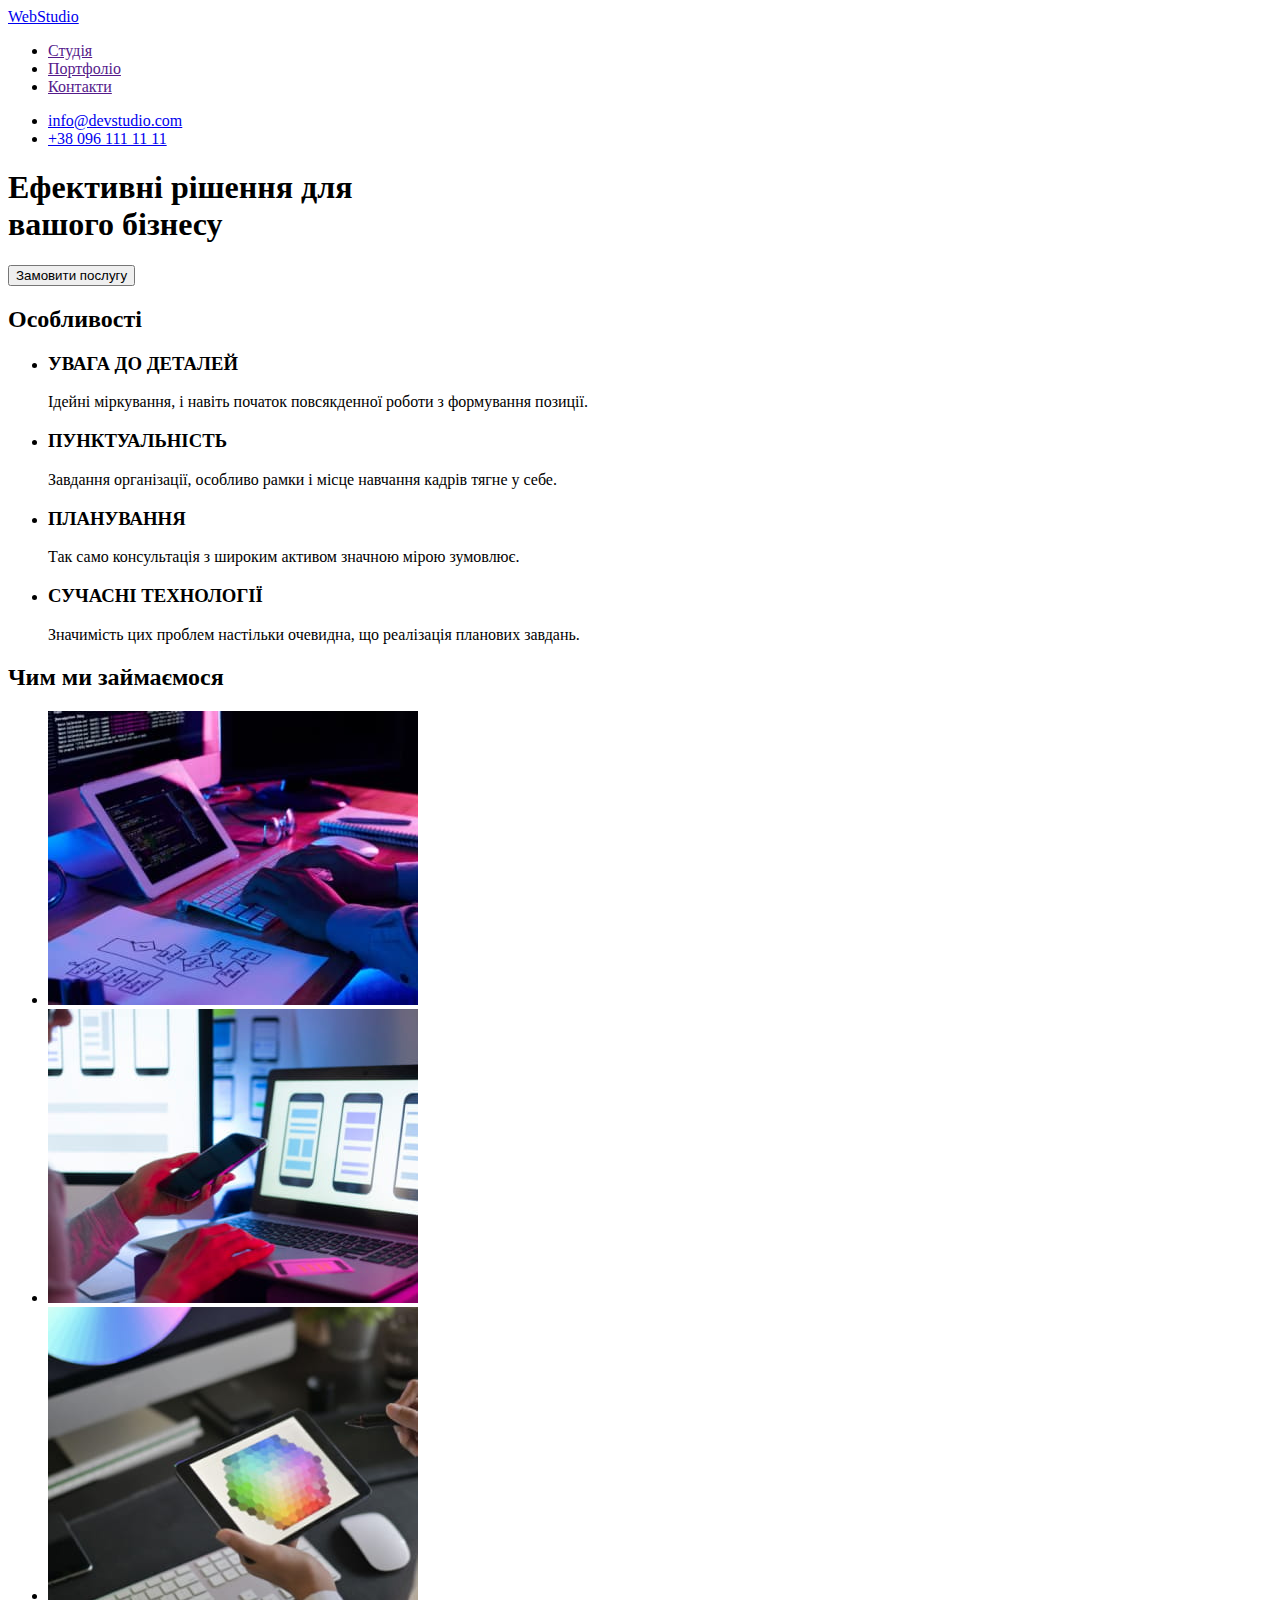
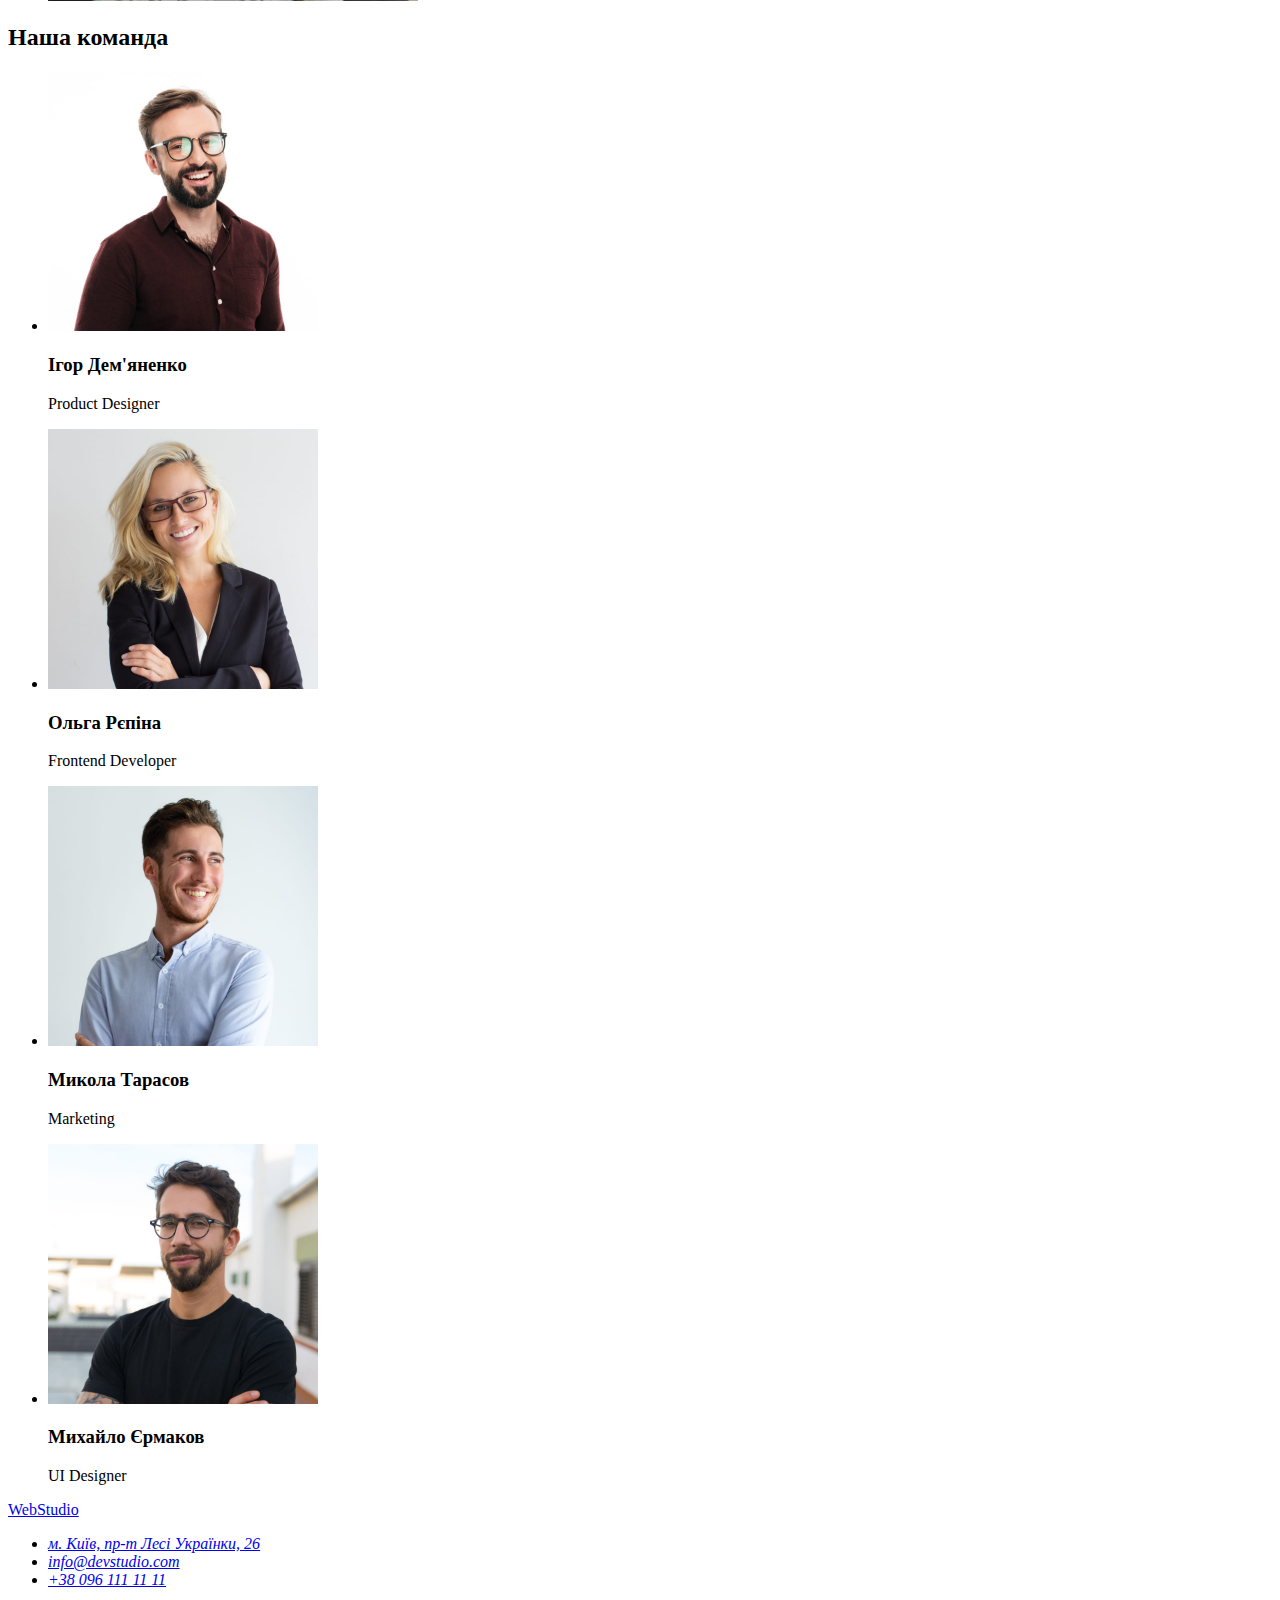
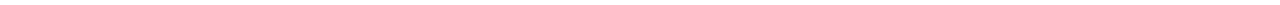
==== index.html @ 096c2d6a "Initial commit" ====
<!DOCTYPE html>
<html lang="uk">
  <head>
    <meta charset="UTF-8" />
    <meta http-equiv="X-UA-Compatible" content="IE=edge" />
    <meta name="viewport" content="width=device-width, initial-scale=1.0" />
    <title>Домашне Завдання 1</title>
  </head>
  <body>
    <header>
      <nav>
        <a href="./">WebStudio</a>
        <ul>
          <li><a href="">Студія</a></li>
          <li><a href="">Портфоліо</a></li>
          <li><a href="">Контакти</a></li>
        </ul>
      </nav>
      <ul>
        <li>
          <a href="mailto:info@devstudio.com">info@devstudio.com</a>
        </li>
        <li>
          <a href="tel:380961111111">+38 096 111 11 11</a>
        </li>
      </ul>
    </header>
    <main>
      <section>
        <h1>
          Ефективні рішення для <br />
          вашого бізнесу
        </h1>
        <button>Замовити послугу</button>
      </section>
      <section>
        <h2>Особливості</h2>
        <ul>
          <li>
            <h3>УВАГА ДО ДЕТАЛЕЙ</h3>
            <p>
              Ідейні міркування, і навіть початок повсякденної роботи з
              формування позиції.
            </p>
          </li>
          <li>
            <h3>ПУНКТУАЛЬНІСТЬ</h3>
            <p>
              Завдання організації, особливо рамки і місце навчання кадрів тягне
              у себе.
            </p>
          </li>
          <li>
            <h3>ПЛАНУВАННЯ</h3>
            <p>
              Так само консультація з широким активом значною мірою зумовлює.
            </p>
          </li>
          <li>
            <h3>СУЧАСНІ ТЕХНОЛОГІЇ</h3>
            <p>
              Значимість цих проблем настільки очевидна, що реалізація планових
              завдань.
            </p>
          </li>
        </ul>
      </section>
      <section>
        <h2>Чим ми займаємося</h2>
        <ul>
          <li>
            <img
              src="./images/box1.jpg"
              alt="Руки програміста при роботі"
              width="370"
            />
          </li>
          <li>
            <img
              src="./images/box2.jpg"
              alt="Телефон в руці та на екрані ноутбуку"
              width="370"
            />
          </li>
          <li>
            <img
              src="./images/box3.jpg"
              alt="Кольорова палітра на екрані планшету"
              width="370"
            />
          </li>
        </ul>
      </section>
      <section>
        <h2>Наша команда</h2>
        <ul>
          <li>
            <img
              src="./images/imgteam1.jpg"
              alt="Ігор Дем'яненко"
              width="270"
            />
            <h3>Ігор Дем'яненко</h3>
            <p>Product Designer</p>
          </li>
          <li>
            <img src="./images/imgteam2.jpg" alt="Ольга Рєпіна" width="270" />
            <h3>Ольга Рєпіна</h3>
            <p>Frontend Developer</p>
          </li>
          <li>
            <img src="./images/imgteam3.jpg" alt="Микола Тарасов" width="270" />
            <h3>Микола Тарасов</h3>
            <p>Marketing</p>
          </li>
          <li>
            <img
              src="./images/imgteam4.jpg"
              alt="Михайло Єрмаков"
              width="270"
            />
            <h3>Михайло Єрмаков</h3>
            <p>UI Designer</p>
          </li>
        </ul>
      </section>
    </main>
    <footer>
      <a href="index.html">WebStudio</a>
      <address>
        <ul>
          <li>
            <a href="https://goo.gl/maps/c5YDyiYQSBMjpUKTA"
              >м. Київ, пр-т Лесі Українки, 26</a
            >
          </li>
          <li><a href="mailto:info@devstudio.com">info@devstudio.com</a></li>
          <li><a href="tel:380961111111">+38 096 111 11 11</a></li>
        </ul>
      </address>
    </footer>
  </body>
</html>
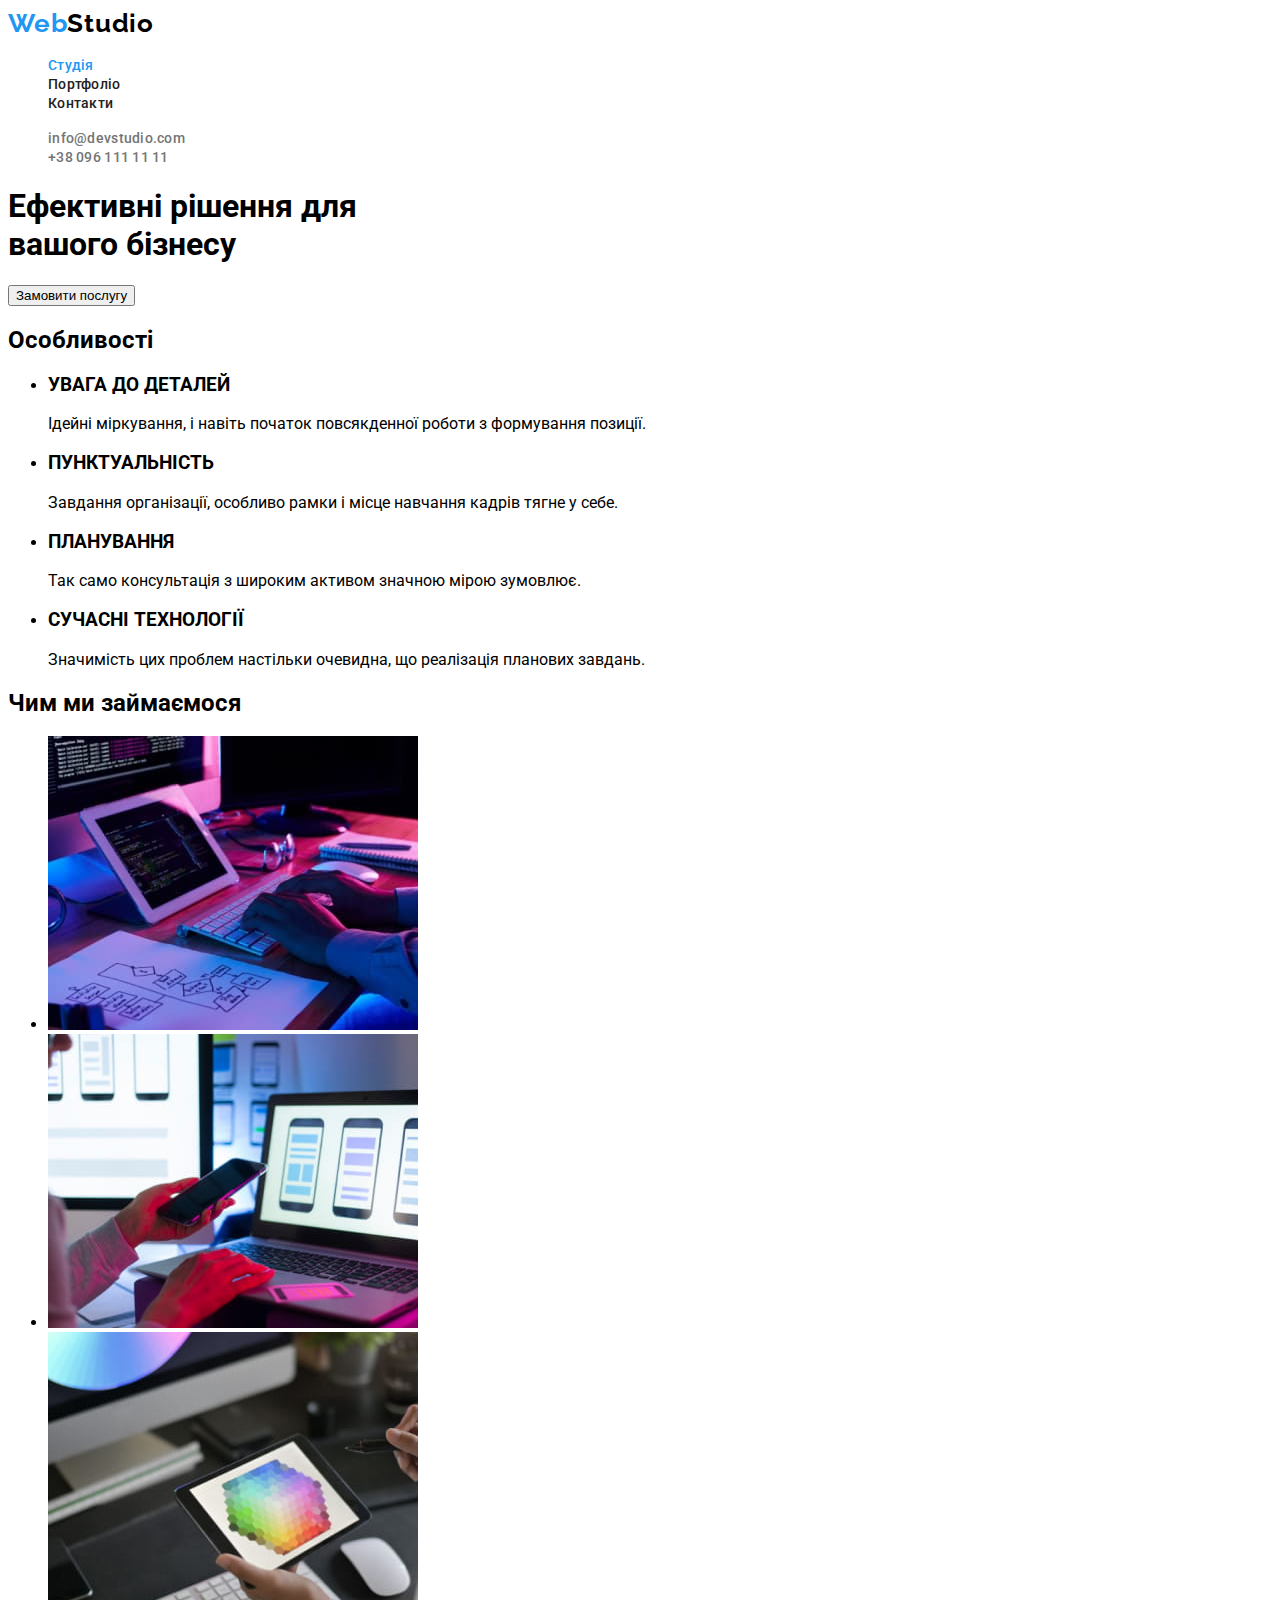
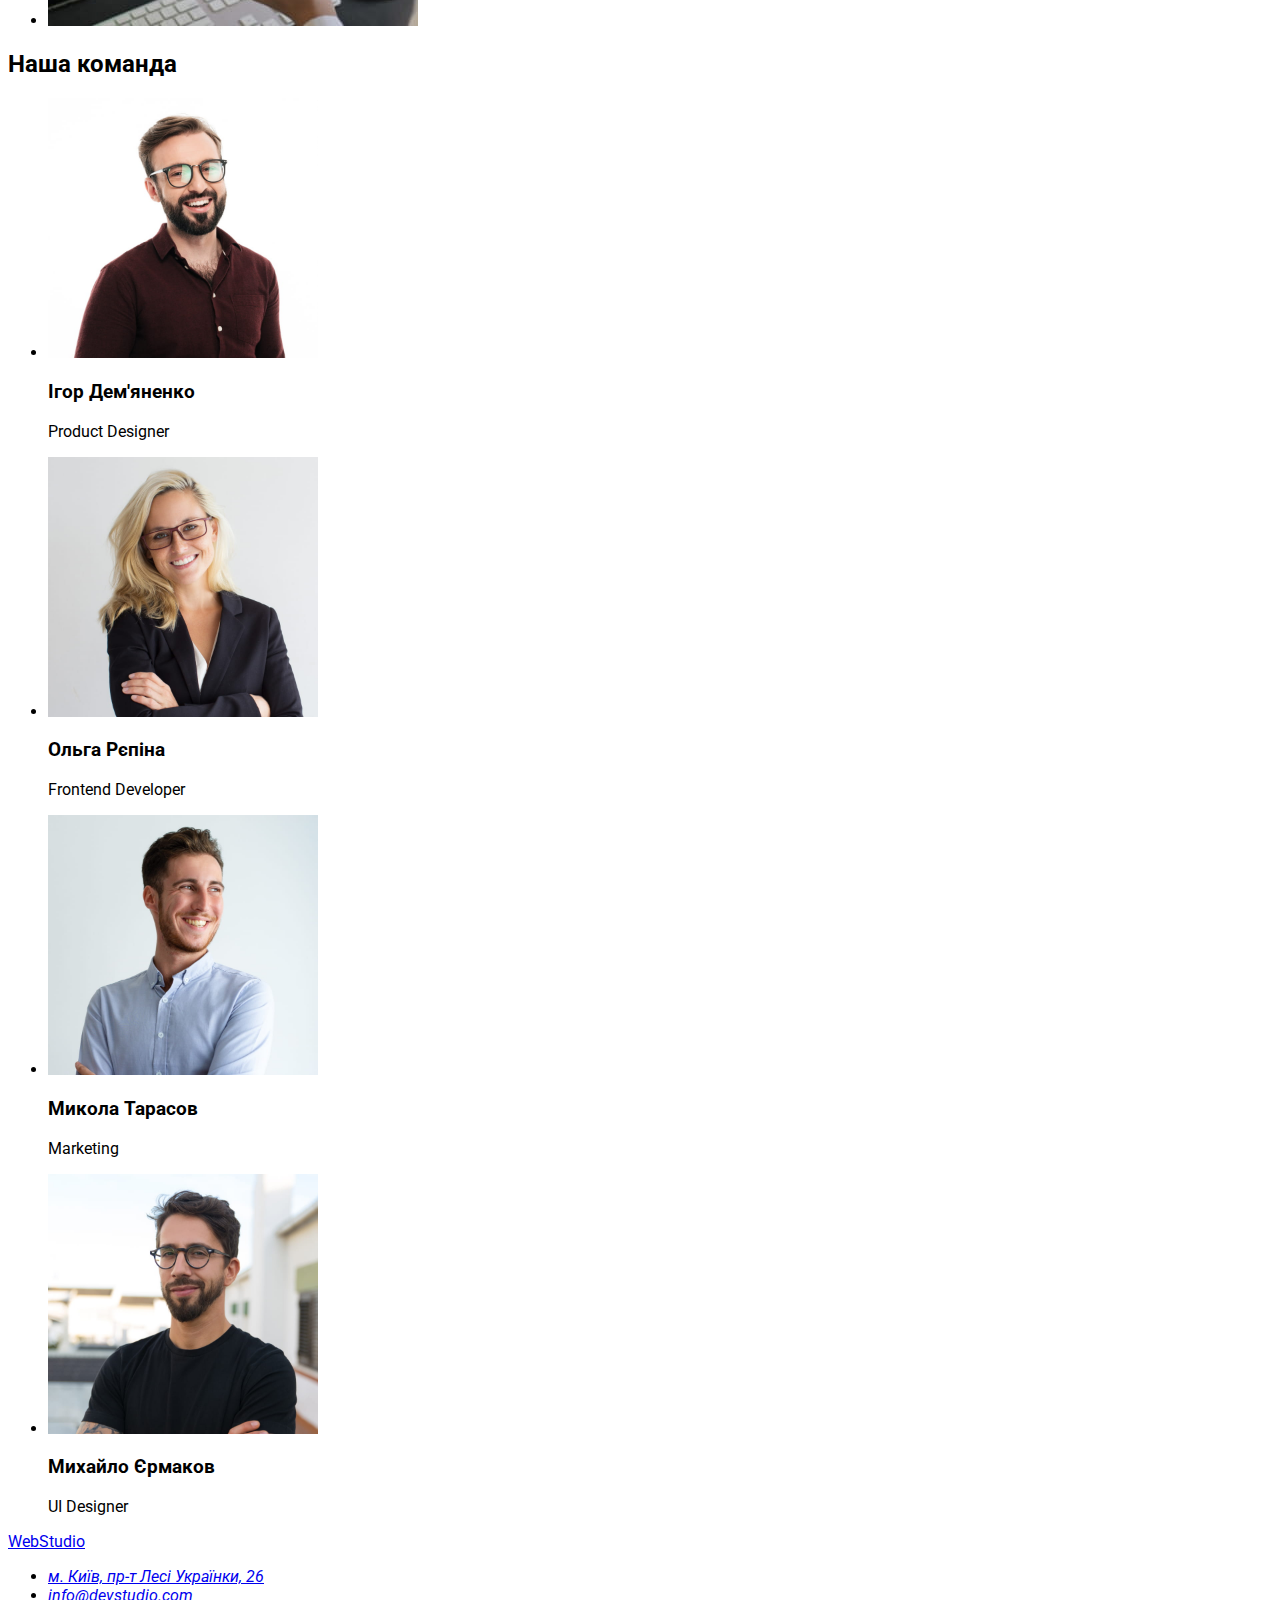
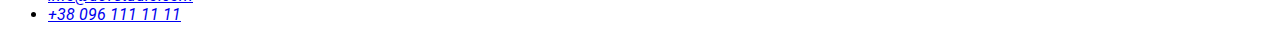
==== commit 8a5cb371: "styles header" ====
--- a/index.html
+++ b/index.html
@@ -4,24 +4,33 @@
     <meta charset="UTF-8" />
     <meta http-equiv="X-UA-Compatible" content="IE=edge" />
     <meta name="viewport" content="width=device-width, initial-scale=1.0" />
-    <title>Домашне Завдання 1</title>
+    <title>Домашне Завдання 2</title>
+    <link rel="preconnect" href="https://fonts.googleapis.com" />
+    <link rel="preconnect" href="https://fonts.gstatic.com" crossorigin />
+    <link
+      href="https://fonts.googleapis.com/css2?family=Raleway:wght@700&family=Roboto:wght@400;500;700;900&display=swap"
+      rel="stylesheet"
+    />
+    <link rel="stylesheet" href="./css/styles.css" />
   </head>
   <body>
-    <header>
+    <header class="page-header">
       <nav>
-        <a href="./">WebStudio</a>
-        <ul>
-          <li><a href="">Студія</a></li>
-          <li><a href="">Портфоліо</a></li>
-          <li><a href="">Контакти</a></li>
+        <a href="./index.html" class="logo link"
+          ><span class="logo-accent">Web</span>Studio</a
+        >
+        <ul class="site-nav list">
+          <li><a href="./index.html" class="nav-item-current link">Студія</a></li>
+          <li><a href="./portfolio.html" class="nav-item link">Портфоліо</a></li>
+          <li><a href="#" class="nav-item link">Контакти</a></li>
         </ul>
       </nav>
-      <ul>
+      <ul class="header-contact list">
         <li>
-          <a href="mailto:info@devstudio.com">info@devstudio.com</a>
+          <a href="mailto:info@devstudio.com" class="header-mail link">info@devstudio.com</a>
         </li>
         <li>
-          <a href="tel:380961111111">+38 096 111 11 11</a>
+          <a href="tel:380961111111" class="header-tel link">+38 096 111 11 11</a>
         </li>
       </ul>
     </header>
@@ -101,17 +110,17 @@
               width="270"
             />
             <h3>Ігор Дем'яненко</h3>
-            <p>Product Designer</p>
+            <p lang="en">Product Designer</p>
           </li>
           <li>
             <img src="./images/imgteam2.jpg" alt="Ольга Рєпіна" width="270" />
             <h3>Ольга Рєпіна</h3>
-            <p>Frontend Developer</p>
+            <p lang="en">Frontend Developer</p>
           </li>
           <li>
             <img src="./images/imgteam3.jpg" alt="Микола Тарасов" width="270" />
             <h3>Микола Тарасов</h3>
-            <p>Marketing</p>
+            <p lang="en">Marketing</p>
           </li>
           <li>
             <img
@@ -120,7 +129,7 @@
               width="270"
             />
             <h3>Михайло Єрмаков</h3>
-            <p>UI Designer</p>
+            <p lang="en">UI Designer</p>
           </li>
         </ul>
       </section>
--- a/css/styles.css
+++ b/css/styles.css
@@ -0,0 +1,63 @@
+/*  title-text-color: #212121; text- color: #757575; accent-color: #2196F3;
+ */
+body {
+    font-family: 'Roboto'
+
+}
+
+:root {
+    --title-text-color: #212121;
+    --text-color: #757575;
+    --accent-color: #2196F3;
+
+}
+
+.list {
+    list-style: none;
+}
+
+.link {
+    text-decoration: none;
+}
+
+/* ------------header-------------- */
+
+
+.logo {
+    font-family: 'Raleway';
+    font-style: normal;
+    font-weight: 700;
+    font-size: 26px;
+    line-height: 1.19;
+    /* identical to box height */
+    letter-spacing: 0.03em;
+    color: #000000;
+}
+
+.logo-accent {
+    color: var(--accent-color);
+}
+
+.nav-item {
+    font-weight: 500;
+    font-size: 14px;
+    line-height: 1.14;
+    letter-spacing: 0.02em;
+
+    color: var(--title-text-color);
+}
+
+.nav-item-current {
+    font-weight: 500;
+    font-size: 14px;
+    line-height: 1.14;
+    letter-spacing: 0.02em;
+    color: var(--accent-color);
+}
+
+.header-mail, .header-tel{font-weight: 500;
+font-size: 14px;
+line-height: 1.14;
+letter-spacing: 0.02em;
+
+color: var(--text-color);}
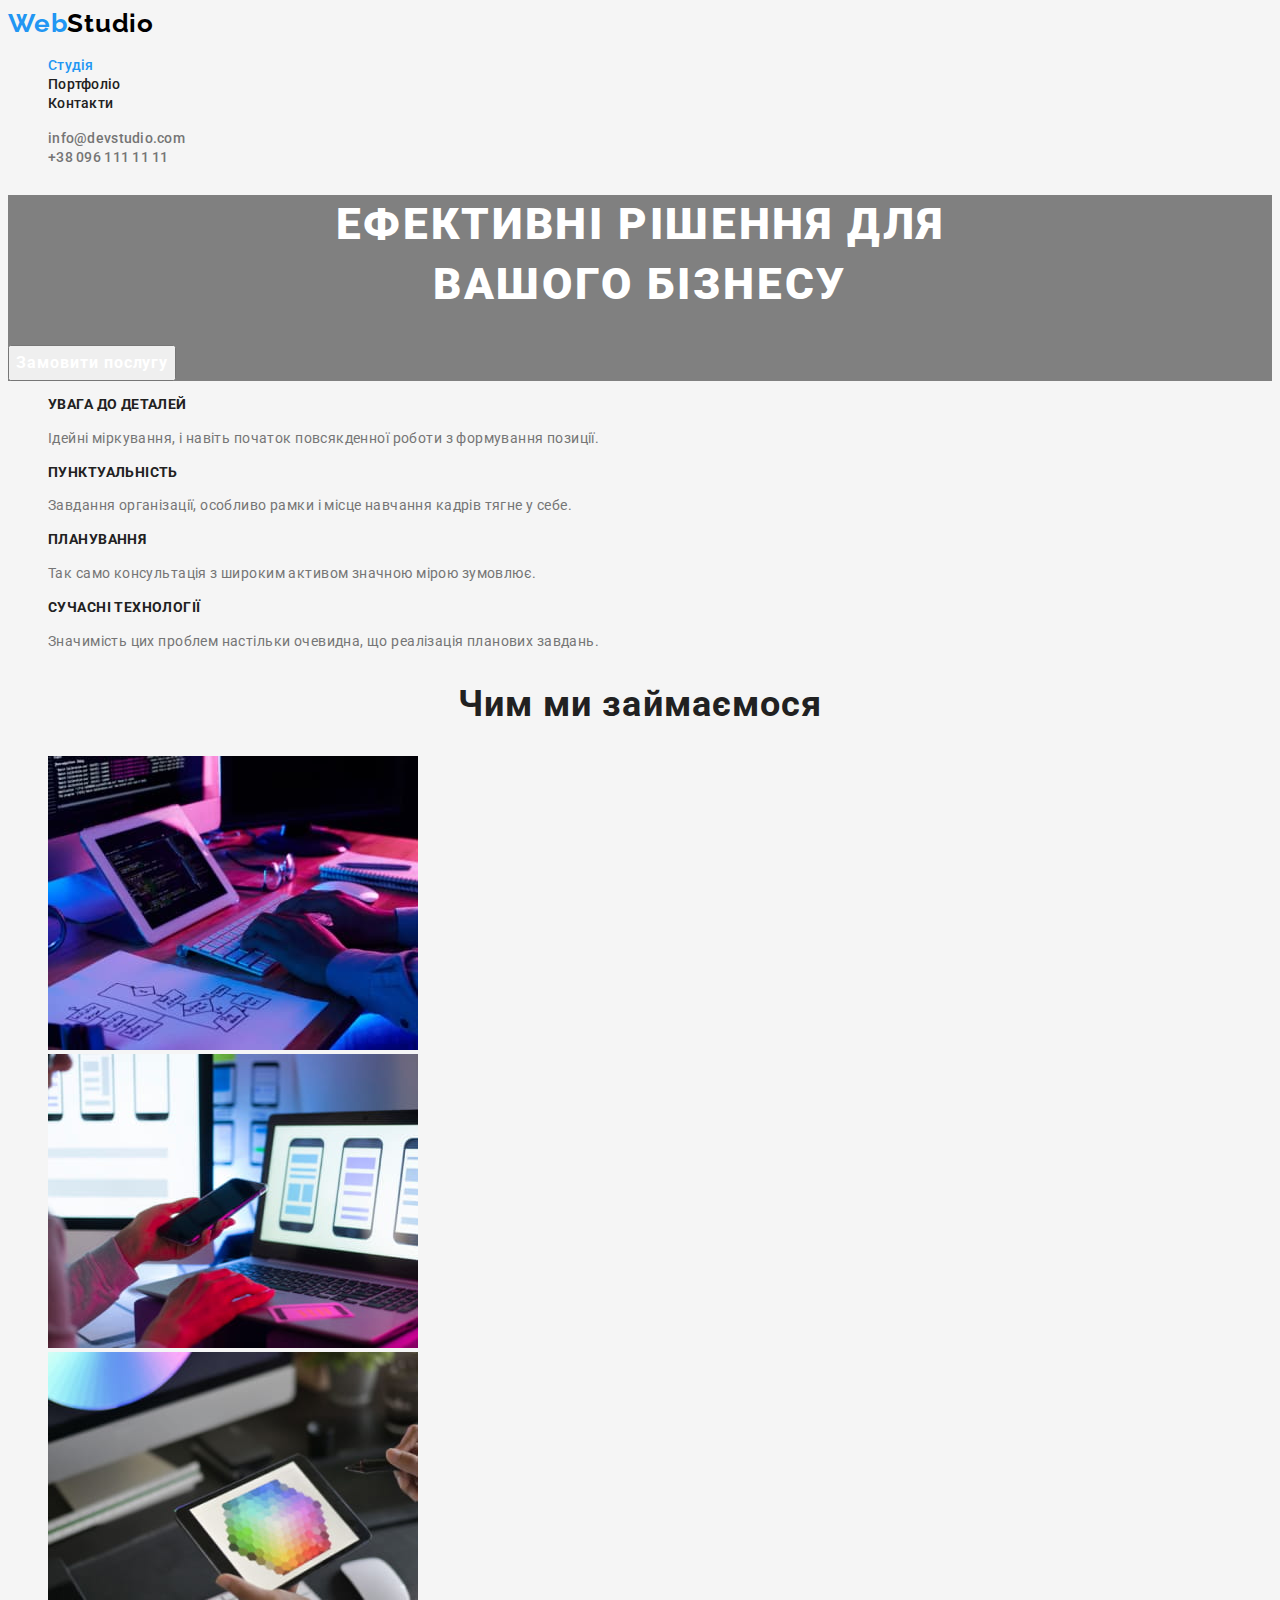
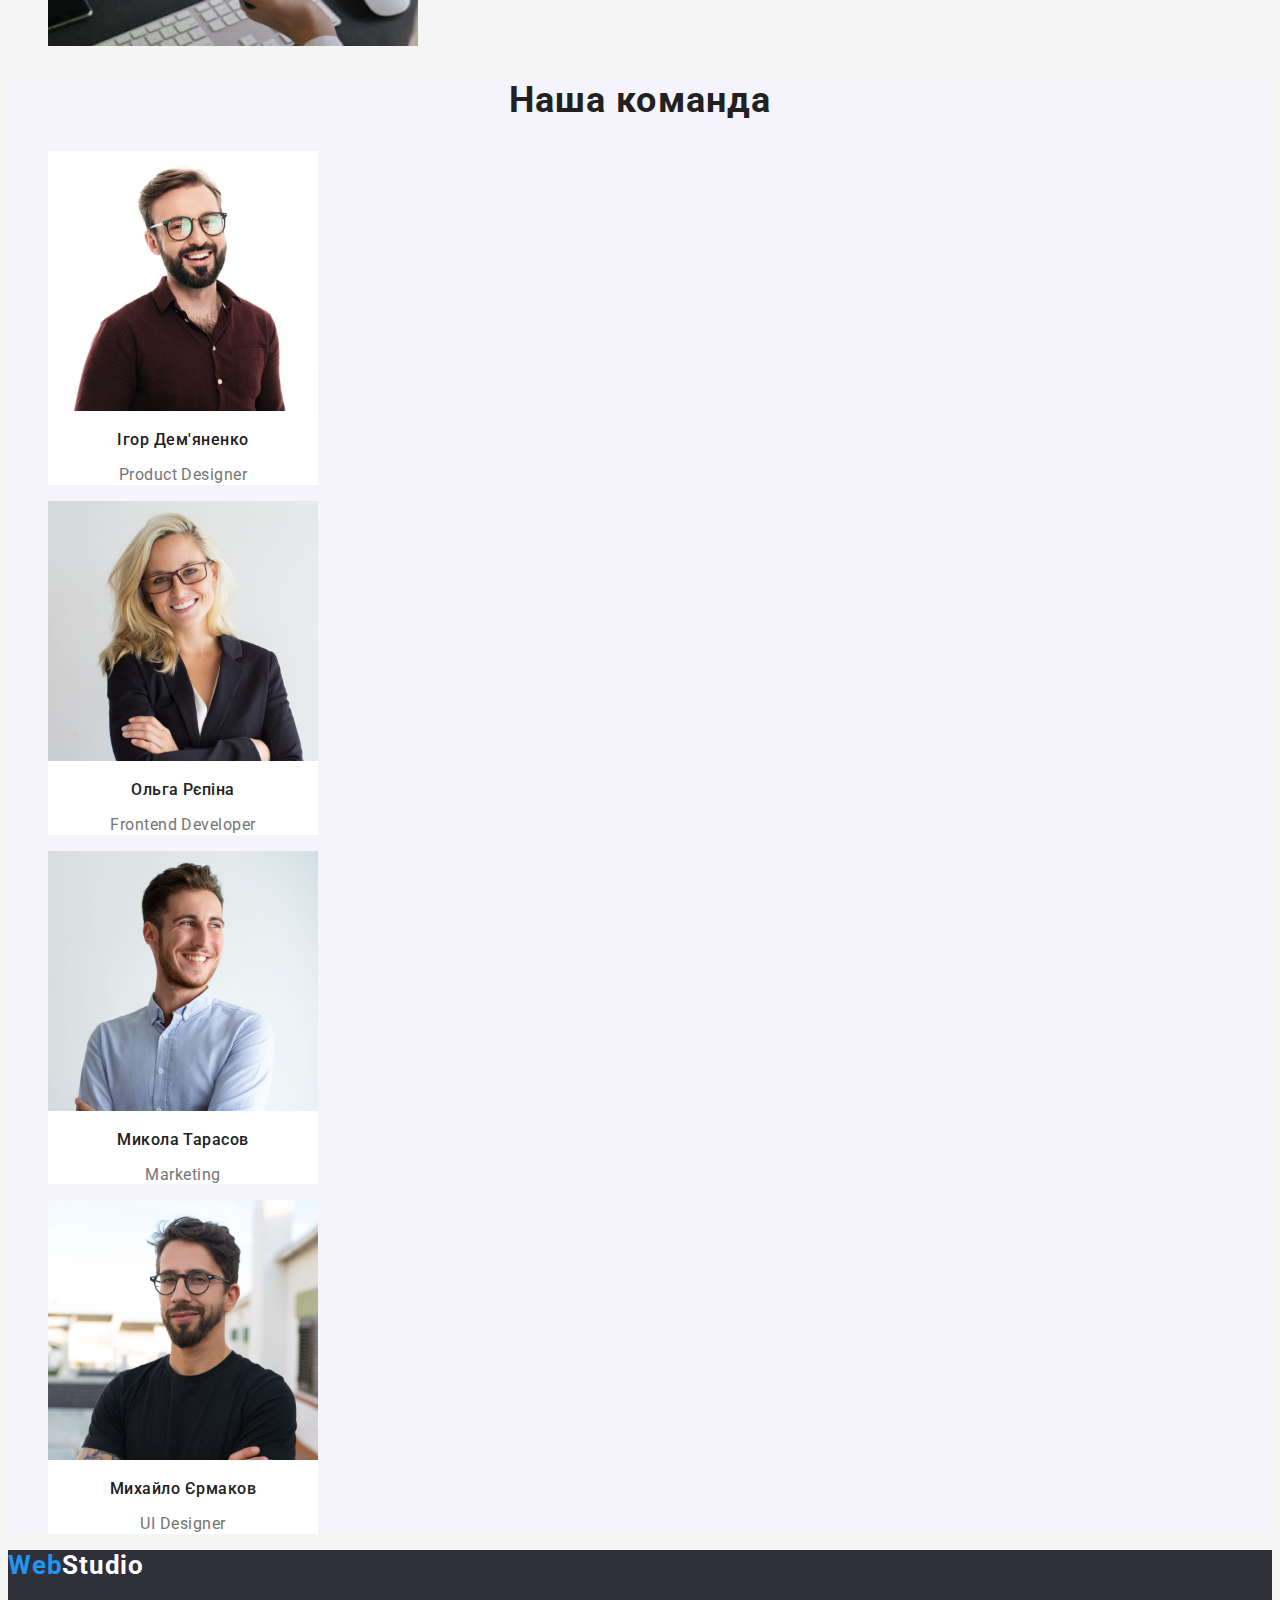
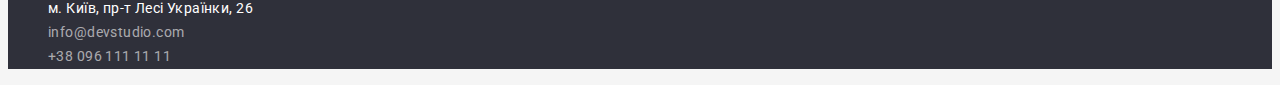
==== commit b141f3aa: "style text" ====
--- a/index.html
+++ b/index.html
@@ -16,67 +16,75 @@
   <body>
     <header class="page-header">
       <nav>
-        <a href="./index.html" class="logo link"
-          ><span class="logo-accent">Web</span>Studio</a
+        <a href="./index.html" class="logo link">
+          <span class="logo-accent">Web</span>Studio</a
         >
         <ul class="site-nav list">
-          <li><a href="./index.html" class="nav-item-current link">Студія</a></li>
-          <li><a href="./portfolio.html" class="nav-item link">Портфоліо</a></li>
+          <li>
+            <a href="./index.html" class="nav-item-current link">Студія</a>
+          </li>
+          <li>
+            <a href="./portfolio.html" class="nav-item link">Портфоліо</a>
+          </li>
           <li><a href="#" class="nav-item link">Контакти</a></li>
         </ul>
       </nav>
       <ul class="header-contact list">
         <li>
-          <a href="mailto:info@devstudio.com" class="header-mail link">info@devstudio.com</a>
+          <a href="mailto:info@devstudio.com" class="header-mail link"
+            >info@devstudio.com</a
+          >
         </li>
         <li>
-          <a href="tel:380961111111" class="header-tel link">+38 096 111 11 11</a>
+          <a href="tel:380961111111" class="header-tel link"
+            >+38 096 111 11 11</a
+          >
         </li>
       </ul>
     </header>
     <main>
-      <section>
-        <h1>
+      <section class="hero">
+        <h1 class="hero-title">
           Ефективні рішення для <br />
           вашого бізнесу
         </h1>
-        <button>Замовити послугу</button>
+        <button class="hero-btn">Замовити послугу</button>
       </section>
-      <section>
-        <h2>Особливості</h2>
-        <ul>
+      <section class="features">
+        <h2 class="feature-title visually-hidden">Особливості</h2>
+        <ul class="feature-list list">
           <li>
-            <h3>УВАГА ДО ДЕТАЛЕЙ</h3>
-            <p>
+            <h3 class="feature-item-title">Увага до деталей</h3>
+            <p class="feature-item-text">
               Ідейні міркування, і навіть початок повсякденної роботи з
               формування позиції.
             </p>
           </li>
           <li>
-            <h3>ПУНКТУАЛЬНІСТЬ</h3>
-            <p>
+            <h3 class="feature-item-title">Пунктуальність</h3>
+            <p class="feature-item-text">
               Завдання організації, особливо рамки і місце навчання кадрів тягне
               у себе.
             </p>
           </li>
           <li>
-            <h3>ПЛАНУВАННЯ</h3>
-            <p>
+            <h3 class="feature-item-title">Планування</h3>
+            <p class="feature-item-text">
               Так само консультація з широким активом значною мірою зумовлює.
             </p>
           </li>
           <li>
-            <h3>СУЧАСНІ ТЕХНОЛОГІЇ</h3>
-            <p>
+            <h3 class="feature-item-title">Сучасні технології</h3>
+            <p class="feature-item-text">
               Значимість цих проблем настільки очевидна, що реалізація планових
               завдань.
             </p>
           </li>
         </ul>
       </section>
-      <section>
-        <h2>Чим ми займаємося</h2>
-        <ul>
+      <section class="work">
+        <h2 class="work-title">Чим ми займаємося</h2>
+        <ul class="work-list list">
           <li>
             <img
               src="./images/box1.jpg"
@@ -100,51 +108,63 @@
           </li>
         </ul>
       </section>
-      <section>
-        <h2>Наша команда</h2>
-        <ul>
-          <li>
+      <section class="team">
+        <h2 class="team-title">Наша команда</h2>
+        <ul class="team-list list">
+          <li class="team-item">
             <img
               src="./images/imgteam1.jpg"
               alt="Ігор Дем'яненко"
               width="270"
             />
-            <h3>Ігор Дем'яненко</h3>
-            <p lang="en">Product Designer</p>
+            <h3 class="team-item-title">Ігор Дем'яненко</h3>
+            <p lang="en" class="team-item-text">Product Designer</p>
           </li>
-          <li>
+          <li class="team-item">
             <img src="./images/imgteam2.jpg" alt="Ольга Рєпіна" width="270" />
-            <h3>Ольга Рєпіна</h3>
-            <p lang="en">Frontend Developer</p>
+            <h3 class="team-item-title">Ольга Рєпіна</h3>
+            <p lang="en" class="team-item-text">Frontend Developer</p>
           </li>
-          <li>
+          <li class="team-item">
             <img src="./images/imgteam3.jpg" alt="Микола Тарасов" width="270" />
-            <h3>Микола Тарасов</h3>
-            <p lang="en">Marketing</p>
+            <h3 class="team-item-title">Микола Тарасов</h3>
+            <p lang="en" class="team-item-text">Marketing</p>
           </li>
-          <li>
+          <li class="team-item">
             <img
               src="./images/imgteam4.jpg"
               alt="Михайло Єрмаков"
               width="270"
             />
-            <h3>Михайло Єрмаков</h3>
-            <p lang="en">UI Designer</p>
+            <h3 class="team-item-title">Михайло Єрмаков</h3>
+            <p lang="en" class="team-item-text">UI Designer</p>
           </li>
         </ul>
       </section>
     </main>
-    <footer>
-      <a href="index.html">WebStudio</a>
-      <address>
-        <ul>
-          <li>
-            <a href="https://goo.gl/maps/c5YDyiYQSBMjpUKTA"
+    <footer class="footer">
+      <a href="./index.html" class="logo-footer link"
+        ><span class="logo-accent">Web</span>Studio</a
+      >
+      <address class="adress">
+        <ul class="adress-list list">
+          <li class="adress-item">
+            <a
+              href="https://goo.gl/maps/c5YDyiYQSBMjpUKTA"
+              class="adress-link link"
               >м. Київ, пр-т Лесі Українки, 26</a
             >
           </li>
-          <li><a href="mailto:info@devstudio.com">info@devstudio.com</a></li>
-          <li><a href="tel:380961111111">+38 096 111 11 11</a></li>
+          <li class="adress-item">
+            <a href="mailto:info@devstudio.com" class="footer-mail link"
+              >info@devstudio.com</a
+            >
+          </li>
+          <li class="adress-item">
+            <a href="tel:380961111111" class="footer-tel link"
+              >+38 096 111 11 11</a
+            >
+          </li>
         </ul>
       </address>
     </footer>
--- a/css/styles.css
+++ b/css/styles.css
@@ -1,8 +1,11 @@
 /*  title-text-color: #212121; text- color: #757575; accent-color: #2196F3;
  */
 body {
-    font-family: 'Roboto'
-
+    font-family: 'Roboto', sans-serif;
+    font-style: normal;
+    font-weight: 400;
+    color: #757575;
+    background: #F5F5F5;
 }
 
 :root {
@@ -22,6 +25,10 @@
 
 /* ------------header-------------- */
 
+.header-mail:hover,
+.header-tel:hover {
+    color: var(--accent-color);
+}
 
 .logo {
     font-family: 'Raleway';
@@ -43,8 +50,11 @@
     font-size: 14px;
     line-height: 1.14;
     letter-spacing: 0.02em;
-
-    color: var(--title-text-color);
+    color: var(--title-text-color);
+}
+
+.nav-item:hover {
+    color: var(--accent-color);
 }
 
 .nav-item-current {
@@ -55,9 +65,213 @@
     color: var(--accent-color);
 }
 
-.header-mail, .header-tel{font-weight: 500;
-font-size: 14px;
-line-height: 1.14;
-letter-spacing: 0.02em;
-
-color: var(--text-color);}
+.header-mail,
+.header-tel {
+    font-weight: 500;
+    font-size: 14px;
+    line-height: 1.14;
+    letter-spacing: 0.02em;
+    color: var(--text-color);
+}
+
+/* ------Studio--------------сторінка студія ---------------- */
+/* ---------Hero---------- */
+.hero {
+    background-color: gray;
+}
+
+.hero-title {
+    font-weight: 900;
+    font-size: 44px;
+    line-height: 1.36;
+    /* or 136% */
+    text-align: center;
+    letter-spacing: 0.06em;
+    text-transform: uppercase;
+    color: #FFFFFF;
+}
+
+.hero-btn {
+    font-family: 'Roboto';
+    font-style: normal;
+    font-weight: 700;
+    font-size: 16px;
+    line-height: 1.88;
+    letter-spacing: 0.06em;
+    color: #FFFFFF;
+    cursor: pointer;
+
+}
+
+/* ---------Features -- Особливості------ */
+.features {}
+
+.visually-hidden {
+    position: absolute;
+    width: 1px;
+    height: 1px;
+    margin: -1px;
+    border: 0;
+    padding: 0;
+    white-space: nowrap;
+    clip-path: inset(100%);
+    clip: rect(0 0 0 0);
+    overflow: hidden;
+}
+
+
+.feature-item-title {
+    font-weight: 700;
+    font-size: 14px;
+    line-height: 1.14;
+    letter-spacing: 0.03em;
+    text-transform: uppercase;
+    color: var(--title-text-color);
+
+}
+
+.feature-item-text {
+    font-size: 14px;
+    line-height: 1.71;
+    letter-spacing: 0.03em;
+}
+
+/* ------------------Work ---Чим ми займаємося---------- */
+.work-title {
+    font-weight: 700;
+    font-size: 36px;
+    line-height: 1.16;
+    text-align: center;
+    letter-spacing: 0.03em;
+    color: var(--title-text-color);
+}
+
+/* ----------------team---Наша команда----------  */
+
+.team {
+    background: #F5F4FA;
+}
+
+.team-item {
+    background-color: #FFFFFF;
+    width: 270px;
+}
+
+.team-title {
+    font-weight: 700;
+    font-size: 36px;
+    line-height: 1.16;
+    text-align: center;
+    letter-spacing: 0.03em;
+    color: var(--title-text-color);
+
+}
+
+.team-list {}
+
+.team-item-title {
+    font-weight: 500;
+    font-size: 16px;
+    line-height: 1.18;
+    text-align: center;
+    letter-spacing: 0.03em;
+    color: var(--title-text-color);
+}
+
+.team-item-text {
+    font-size: 16px;
+    line-height: 1.18;
+    text-align: center;
+    letter-spacing: 0.03em;
+
+}
+
+/* ------foooter--------------- */
+.footer {
+    background: #2F303A;
+}
+
+.logo-footer {
+    font-weight: 700;
+    font-size: 26px;
+    line-height: 1.19;
+    letter-spacing: 0.03em;
+    color: #FFFFFF;
+}
+
+.logo-accent {
+    color: var(--accent-color);
+}
+
+.adress-item {}
+
+.adress-link {
+    font-style: normal;
+    font-size: 14px;
+    line-height: 1.71;
+    letter-spacing: 0.03em;
+    color: #FFFFFF;
+}
+
+.footer-mail,
+.footer-tel {
+    font-style: normal;
+    font-size: 14px;
+    line-height: 1.71;
+    /* or 171% */
+    letter-spacing: 0.03em;
+    color: rgba(255, 255, 255, 0.6);
+}
+
+.adress-link:hover,
+.footer-mail:hover,
+.footer-tel:hover {
+    color: var(--accent-color);
+}
+
+/*------------page portfolio-- сторінка портфоліо-------------- */
+
+.portfolio {}
+
+.type-list {}
+
+.type-item {
+    font-family: 'Roboto';
+    font-style: normal;
+    font-weight: 500;
+    font-size: 16px;
+    line-height: 1.62;
+    text-align: center;
+    letter-spacing: 0.03em;
+    color: var(--title-text-color);
+    
+
+    background: #F5F4FA;
+    border-radius: 4px;
+    border-color: #F5F4FA;
+    cursor: pointer;
+}
+.type-ite:active {color: #FFFFFF;
+background-color: var(--accent-color);}
+
+.portfolio- {}
+
+.portfolio-link {
+    background: #FFFFFF;
+    border: 1px solid #EEEEEE;
+}
+
+.portfolio-title {
+    font-weight: 700;
+    font-size: 18px;
+    line-height: 2;
+    letter-spacing: 0.06em;
+    color: var(--title-text-color)
+}
+
+.portfolio-text {
+    font-size: 16px;
+    line-height: 1.88;
+    letter-spacing: 0.03em;
+    color: var(--text-color);
+}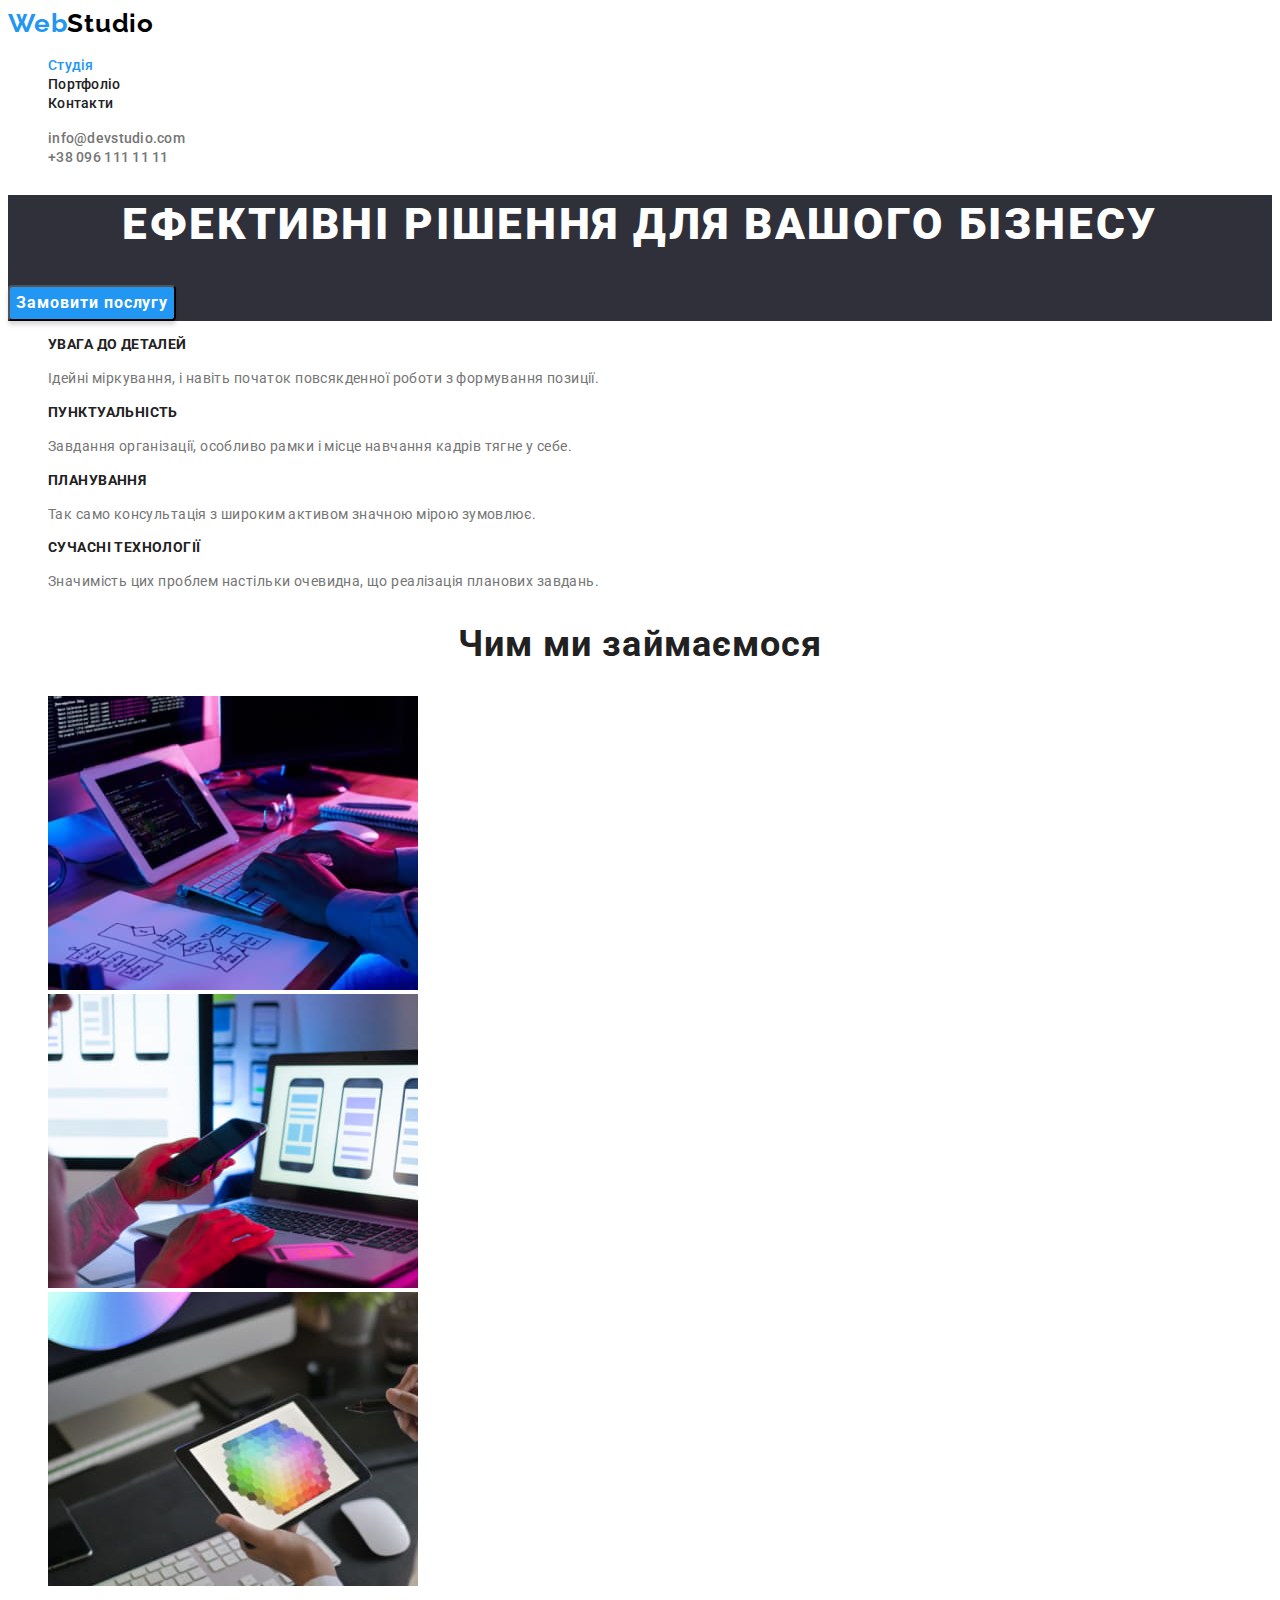
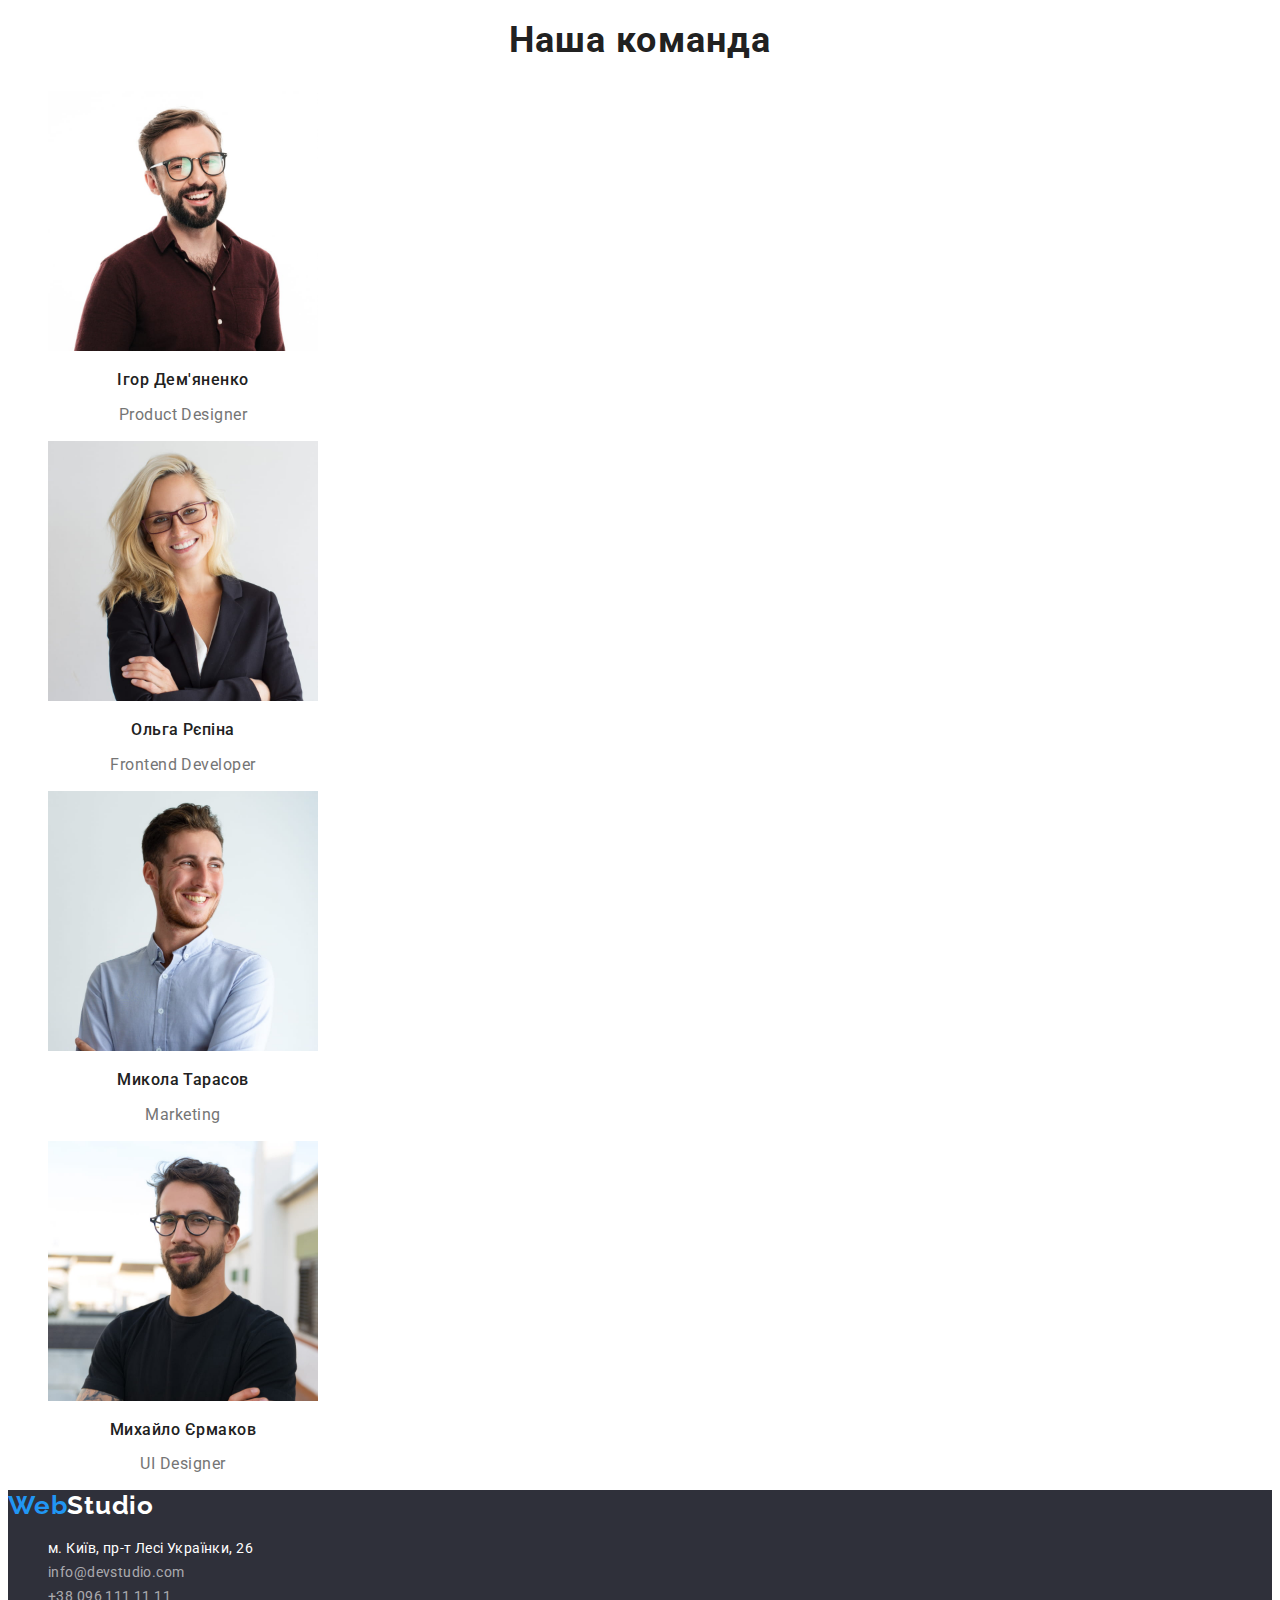
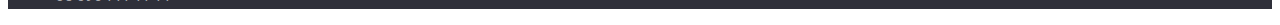
==== commit 18eee232: "debug color var" ====
--- a/index.html
+++ b/index.html
@@ -16,7 +16,7 @@
   <body>
     <header class="page-header">
       <nav>
-        <a href="./index.html" class="logo link">
+        <a href="./index.html" class="logo logo-header link">
           <span class="logo-accent">Web</span>Studio</a
         >
         <ul class="site-nav list">
@@ -45,7 +45,7 @@
     <main>
       <section class="hero">
         <h1 class="hero-title">
-          Ефективні рішення для <br />
+          Ефективні рішення для 
           вашого бізнесу
         </h1>
         <button class="hero-btn">Замовити послугу</button>
@@ -143,7 +143,7 @@
       </section>
     </main>
     <footer class="footer">
-      <a href="./index.html" class="logo-footer link"
+      <a href="./index.html" class="logo logo-footer link"
         ><span class="logo-accent">Web</span>Studio</a
       >
       <address class="adress">
--- a/css/styles.css
+++ b/css/styles.css
@@ -1,19 +1,22 @@
-/*  title-text-color: #212121; text- color: #757575; accent-color: #2196F3;
- */
-body {
-    font-family: 'Roboto', sans-serif;
-    font-style: normal;
-    font-weight: 400;
-    color: #757575;
-    background: #F5F5F5;
-}
-
 :root {
     --title-text-color: #212121;
     --text-color: #757575;
     --accent-color: #2196F3;
-
-}
+    --aktive-accent-color: #188CE8;
+    --black-color: #000000;
+    --light-background-color: #F5F4FA;
+    --dark-background-color: #2F303A;
+    --white-color: #FFFFFF;
+    --footer-contact-color: rgba(255, 255, 255, 0.6);
+
+}
+
+body {
+    font-family: 'Roboto', sans-serif;
+    color: var(--text-color);
+    background: var(--white-color);
+}
+
 
 .list {
     list-style: none;
@@ -30,15 +33,23 @@
     color: var(--accent-color);
 }
 
+.header-mail:focus,
+.header-tel:focus {
+    color: var(--accent-color);
+}
+
 .logo {
-    font-family: 'Raleway';
+    font-family: 'Raleway', sans-serif;
     font-style: normal;
     font-weight: 700;
     font-size: 26px;
     line-height: 1.19;
-    /* identical to box height */
-    letter-spacing: 0.03em;
-    color: #000000;
+
+    letter-spacing: 0.03em;
+}
+
+.logo-header {
+    color: var(--black-color)
 }
 
 .logo-accent {
@@ -77,7 +88,7 @@
 /* ------Studio--------------сторінка студія ---------------- */
 /* ---------Hero---------- */
 .hero {
-    background-color: gray;
+    background-color: var(--dark-background-color);
 }
 
 .hero-title {
@@ -88,19 +99,27 @@
     text-align: center;
     letter-spacing: 0.06em;
     text-transform: uppercase;
-    color: #FFFFFF;
+    color: var(--white-color);
 }
 
 .hero-btn {
-    font-family: 'Roboto';
+    font-family: inherit;
     font-style: normal;
     font-weight: 700;
     font-size: 16px;
     line-height: 1.88;
     letter-spacing: 0.06em;
-    color: #FFFFFF;
+    color: var(--white-color);
     cursor: pointer;
 
+    background-color: var(--accent-color);
+    box-shadow: 0px 4px 4px rgba(0, 0, 0, 0.15);
+    border-radius: 4px;
+}
+
+.hero-btn:hover,
+.hero-btn:focus {
+    background-color: var(--aktive-accent-color);
 }
 
 /* ---------Features -- Особливості------ */
@@ -149,11 +168,11 @@
 /* ----------------team---Наша команда----------  */
 
 .team {
-    background: #F5F4FA;
+    background: var(--light-background);
 }
 
 .team-item {
-    background-color: #FFFFFF;
+    background-color: var(--white-color);
     width: 270px;
 }
 
@@ -188,15 +207,11 @@
 
 /* ------foooter--------------- */
 .footer {
-    background: #2F303A;
+    background: var(--dark-background-color);
 }
 
 .logo-footer {
-    font-weight: 700;
-    font-size: 26px;
-    line-height: 1.19;
-    letter-spacing: 0.03em;
-    color: #FFFFFF;
+    color: var(--white-color);
 }
 
 .logo-accent {
@@ -210,7 +225,7 @@
     font-size: 14px;
     line-height: 1.71;
     letter-spacing: 0.03em;
-    color: #FFFFFF;
+    color: var(--white-color);
 }
 
 .footer-mail,
@@ -220,7 +235,7 @@
     line-height: 1.71;
     /* or 171% */
     letter-spacing: 0.03em;
-    color: rgba(255, 255, 255, 0.6);
+    color: var(--footer-contact-color)
 }
 
 .adress-link:hover,
@@ -229,14 +244,20 @@
     color: var(--accent-color);
 }
 
+.adress-link:focus,
+.footer-mail:focus,
+.footer-tel:focus {
+    color: var(--accent-color);
+}
+
 /*------------page portfolio-- сторінка портфоліо-------------- */
 
 .portfolio {}
 
-.type-list {}
-
-.type-item {
-    font-family: 'Roboto';
+.btn-list {}
+
+.btn-item {
+    font-family: inherit;
     font-style: normal;
     font-weight: 500;
     font-size: 16px;
@@ -244,21 +265,28 @@
     text-align: center;
     letter-spacing: 0.03em;
     color: var(--title-text-color);
-    
-
-    background: #F5F4FA;
+
+    background-color: var(--light-background-color);
     border-radius: 4px;
-    border-color: #F5F4FA;
+    border-color: transparent;
     cursor: pointer;
 }
-.type-ite:active {color: #FFFFFF;
-background-color: var(--accent-color);}
+
+.btn-item:hover,
+.btn-item:focus {
+    color: var(--white-color);
+    background-color: var(--accent-color);
+    box-shadow: 0px 3px 1px rgba(0, 0, 0, 0.1), 0px 1px 2px rgba(0, 0, 0, 0.08), 0px 2px 2px rgba(0, 0, 0, 0.12);
+    border-radius: 4px;
+}
+
 
 .portfolio- {}
 
-.portfolio-link {
-    background: #FFFFFF;
-    border: 1px solid #EEEEEE;
+.portfolio-item {
+    background-color: var(--white-color);
+    border: 1px transparent;
+    width: 370px;
 }
 
 .portfolio-title {
